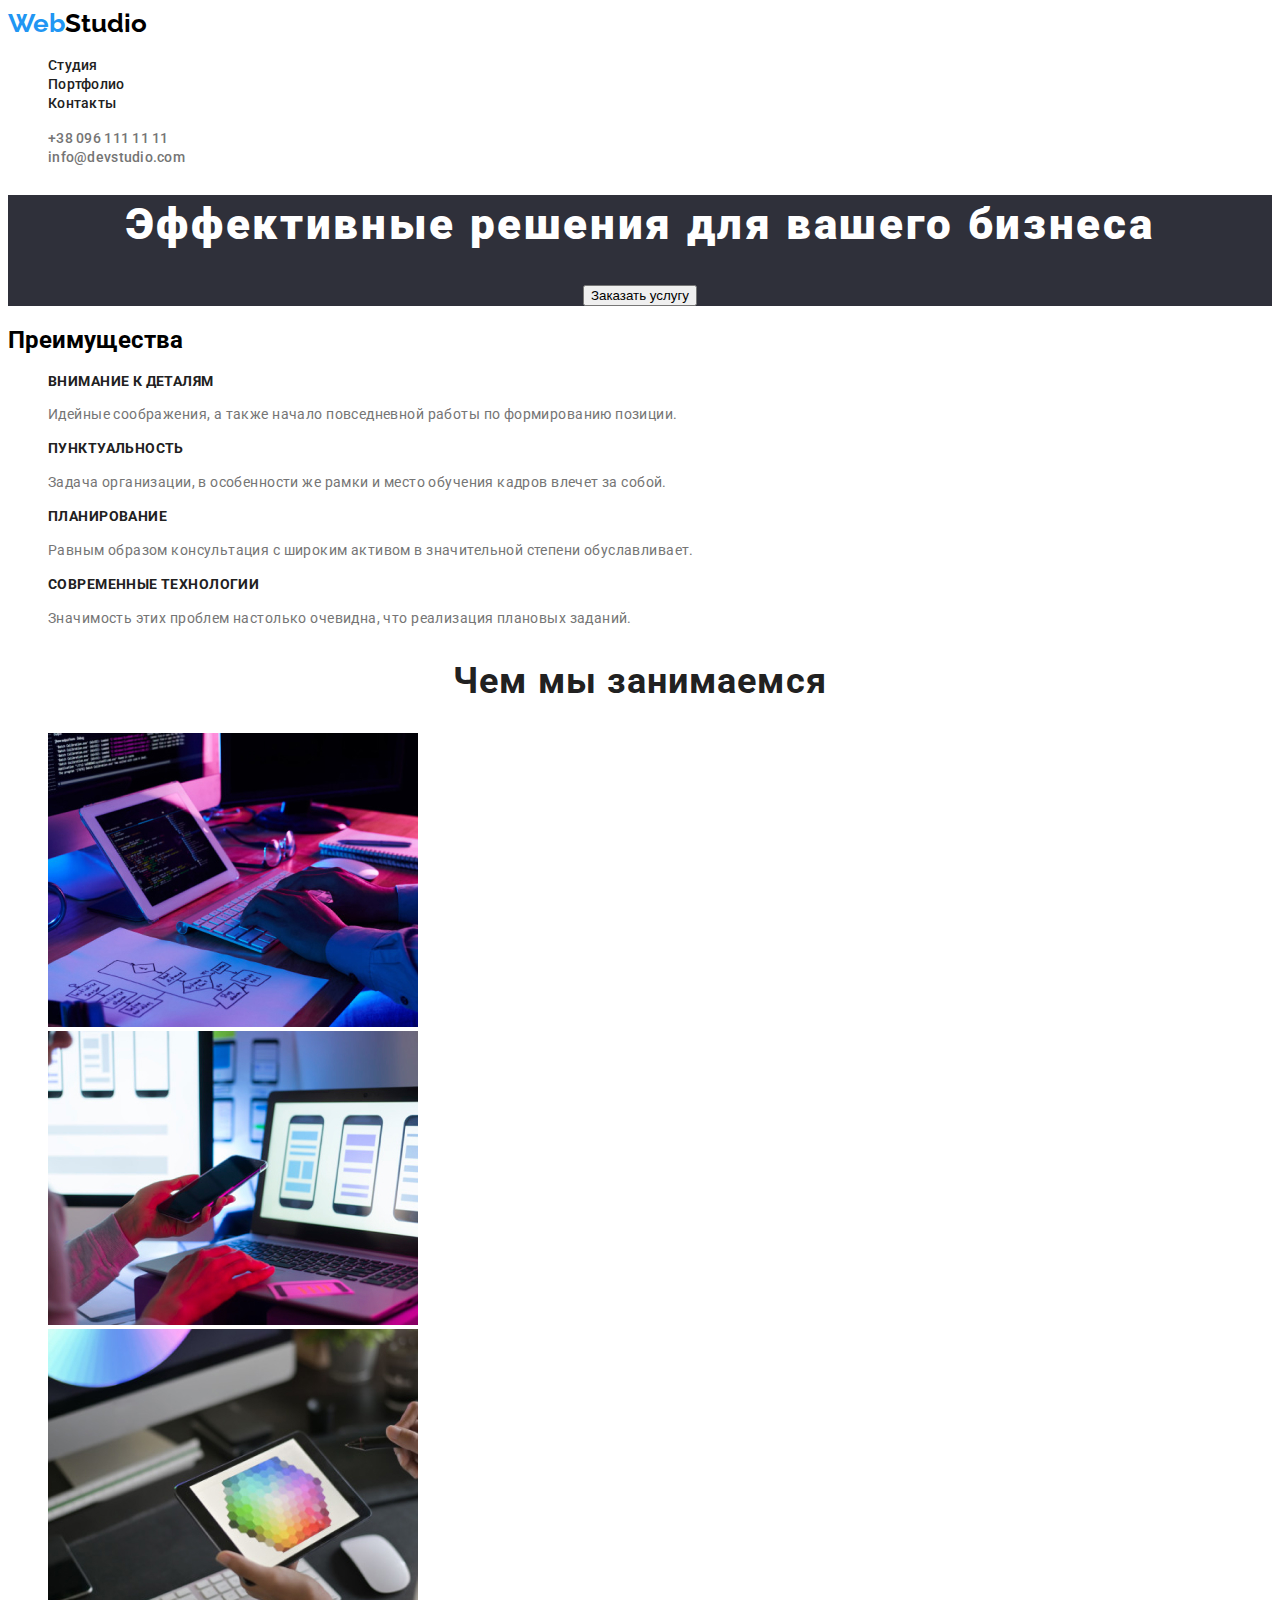
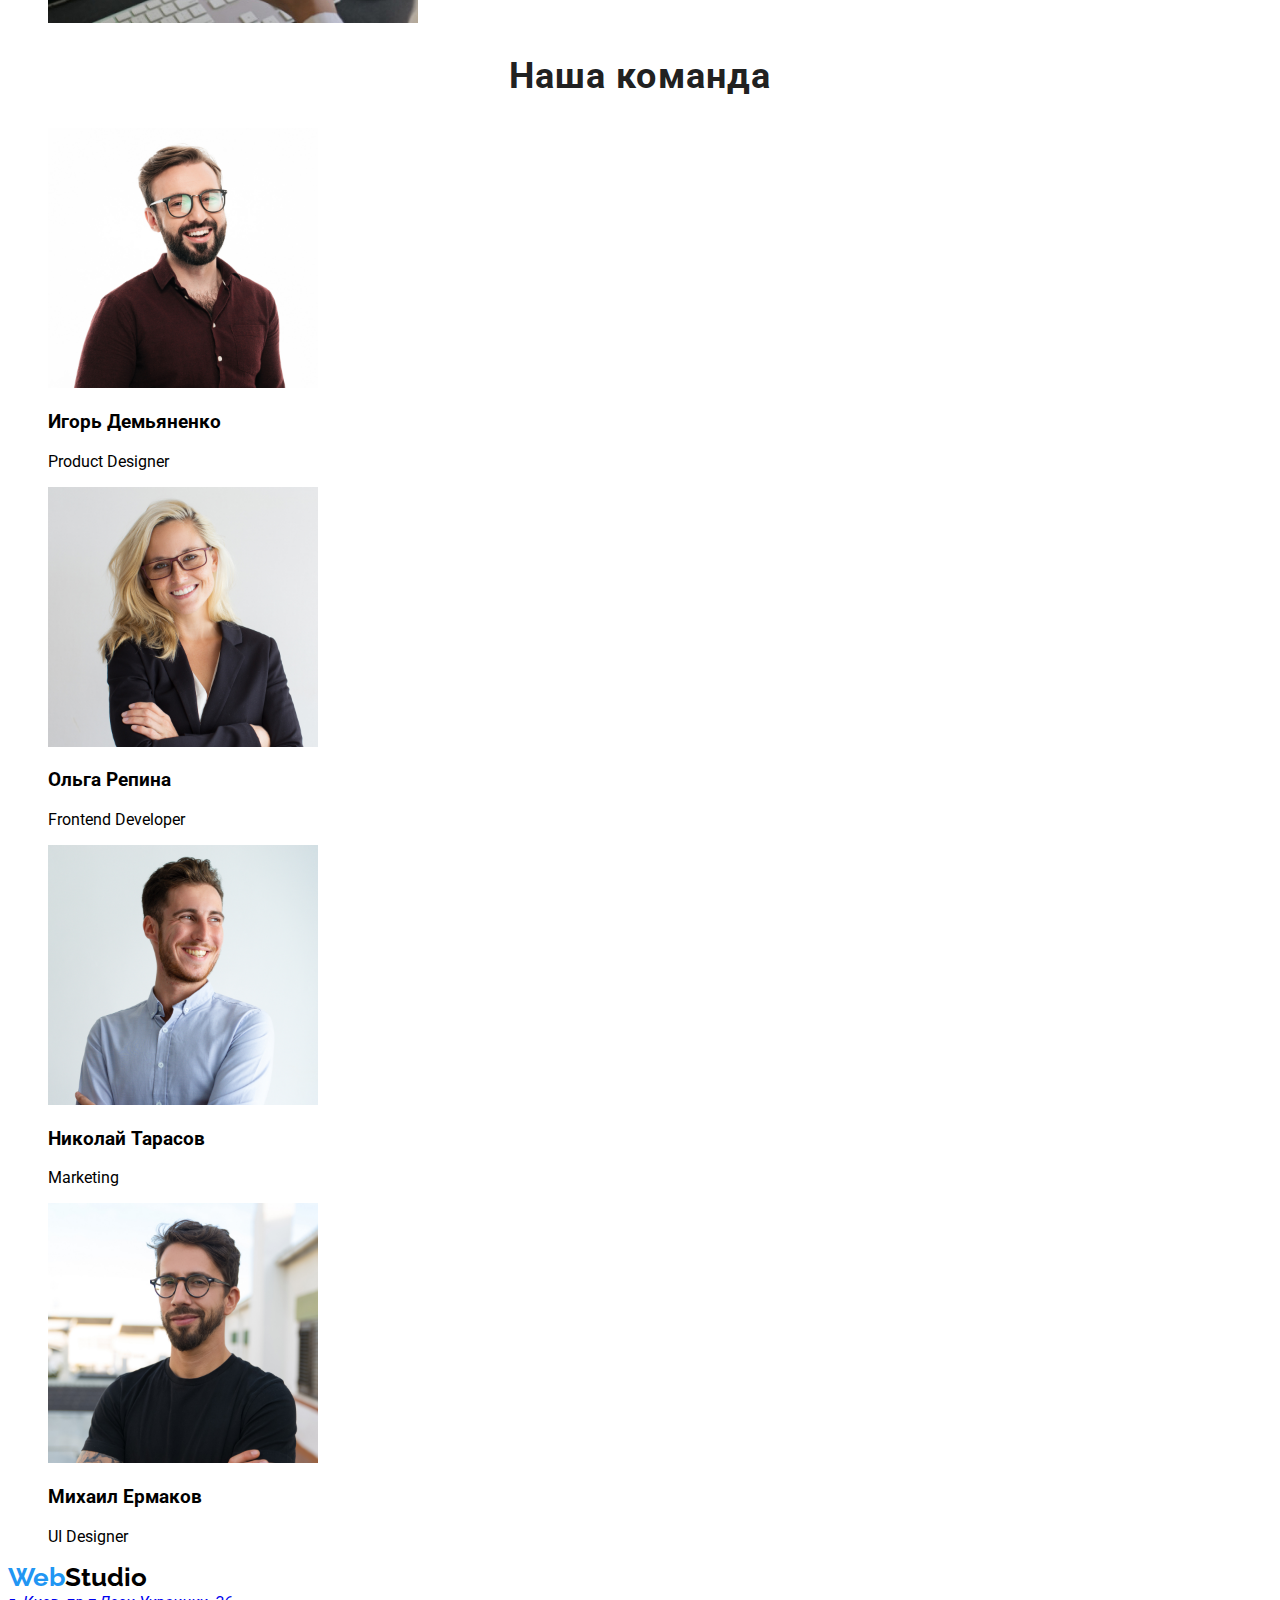
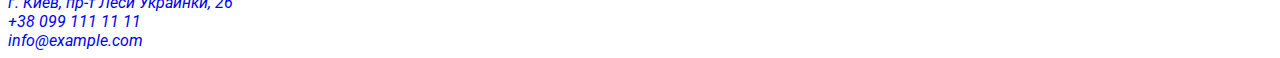
==== index.html @ 4839c3bf "clone old repository" ====
<!DOCTYPE html>
<html lang="ru">

<head>
    <meta charset="UTF-8">
    <meta http-equiv="X-UA-Compatible" content="IE=edge">
    <meta name="viewport" content="width=device-width, initial-scale=1.0">
    <title>homework #1</title>
    <link rel="preconnect" href="https://fonts.googleapis.com">
    <link rel="preconnect" href="https://fonts.gstatic.com" crossorigin>
    <link
        href="https://fonts.googleapis.com/css2?family=Raleway:wght@700&family=Roboto:wght@400;500;700;900&display=swap"
        rel="stylesheet">
    <link rel="stylesheet" href="./css/styles.css">
</head>

<body>
    <header class="header">
        <nav>
            <a class="link logo" lang="en" href=""><span class="logo-part">Web</span>Studio</a>

            <ul class="list">
                <li> <a class="link link-nav" href="">Студия</a> </li>
                <li> <a class="link link-nav" href="./portfolio.html">Портфолио</a> </li>
                <li> <a class="link link-nav" href="#contacts">Контакты</a> </li>
            </ul>
        </nav>

        <ul class="list">
            <li><a class="link link-contact" href="tel:+380961111111">+38 096 111 11 11</a></li>
            <li><a class="link link-contact" lang="en" href="mailto:info@devstudio.com">info@devstudio.com</a></li>
        </ul>
    </header>

    <main>
        <section class="hero">
            <h1 class="hero-title">Эффективные решения для вашего бизнеса</h1>
            <button type="button" class="button">Заказать услугу</button>
        </section>

        <section class="feature">
            <h2>Преимущества</h2>

            <ul class="list feature-list">
                <li>
                    <h3 class="title">Внимание к деталям</h3>
                    <p class="text">Идейные соображения, а также начало повседневной работы по формированию позиции.</p>
                </li>

                <li>
                    <h3 class="title">Пунктуальность</h3>
                    <p class="text">Задача организации, в особенности же рамки и место обучения кадров влечет за собой.
                    </p>
                </li>

                <li>
                    <h3 class="title">Планирование</h3>
                    <p class="text">Равным образом консультация с широким активом в значительной степени обуславливает.
                    </p>
                </li>

                <li>
                    <h3 class="title">Современные технологии</h3>
                    <p class="text">Значимость этих проблем настолько очевидна, что реализация плановых заданий.</p>
                </li>
            </ul>
        </section>

        <section>
            <h2 class="section-title">Чем мы занимаемся</h2>
            <ul class="list">
                <li><a href=""><img src="./images/img1.jpg" alt="Десктопные приложения" width="370" height="294"></a>
                </li>
                <li><a href=""><img src="./images/img2.jpg" alt="Мобильные приложения" width="370" height="294"></a>
                </li>
                <li><a href=""><img src="./images/img3.jpg" alt="Дизайнерские решения" width="370" height="294"></a>
                </li>
            </ul>
        </section>

        <section>
            <h2 class="section-title">Наша команда</h2>
            <ul class="list">
                <li>
                    <img src="./images/img-dude1.jpg" alt="Фото сотрудника" width="270" height="260">
                    <h3>Игорь Демьяненко</h3>
                    <p lang="en">Product Designer</p>
                </li>

                <li>
                    <img src="./images/img-dude2.jpg" alt="Фото сотрудника" width="270" height="260">
                    <h3>Ольга Репина</h3>
                    <p lang="en">Frontend Developer</p>
                </li>

                <li>
                    <img src="./images/img-dude3.jpg" alt="Фото сотрудника" width="270" height="260">
                    <h3>Николай Тарасов</h3>
                    <p lang="en">Marketing</p>
                </li>

                <li>
                    <img src="./images/img-dude4.jpg" alt="фото сотрудника" width="270" height="260">
                    <h3>Михаил Ермаков</h3>
                    <p lang="en">UI Designer</p>
                </li>
            </ul>
        </section>
    </main>

    <footer id="contacts">
        <a class="link logo" lang="en" href=""><span class="logo-part">Web</span>Studio</a>
        <address>
            <a class="link" target="_blank" href="https://goo.gl/maps/HWGKv9jr8sE6T58r5">г. Киев, пр-т Леси Украинки,
                26</a> <br>
            <a class="link" href="tel:+380991111111">+38 099 111 11 11</a> <br>
            <a class="link" lang="en" href="mailto:info@example.com">info@example.com</a>
        </address>
    </footer>
</body>

</html>
---- css/styles.css ----
:root {
  --main-light: #ffffff;
  --main-dark: #000000;
  --accent-color: #2196f3;

  --main-font-color: #212121;
  --secondary-font-color: #757575;
  --badge-font-color: #ffffff;
  --footer-contacts-color: rgba(255, 255, 255, 0.6);

  --main-background-color: #ffffff;
  --accent-background-color: #2f303a;
  --badge-background-color: #f5f4fa;
}

body {
  font-family: Roboto, sans-serif;
  background-color: var(--main-background-color);
}

.link {
  text-decoration: none;
}

.list {
  list-style: none;
}

/* logo */

.logo,
.logo-part {
  font-family: "Raleway";
  font-weight: 700;
  font-size: 26px;
  line-height: 1.19;
}

.logo {
  color: var(--main-dark);
}

.logo-part {
  color: var(--accent-color);
}

/* header */

.header {
  background-color: var(--main-light);
}

.link-nav {
  color: var(--main-font-color);
}

.link-nav:hover,
.link-nav:focus {
  color: var(--accent-color);
}

.link-contact {
  color: var(--secondary-font-color);
}

.link-contact:hover,
.link-contact:focus {
  color: var(--accent-color);
}

.link-contact,
.link-nav {
  font-family: "Roboto";
  font-weight: 500;
  font-size: 14px;
  line-height: 1.14;
  letter-spacing: 0.02em;
}

/* hero */
.hero {
  background-color: var(--accent-background-color);
  text-align: center;
}

.hero-title {
  color: var(--badge-font-color);
  font-weight: 900;
  font-size: 44px;
  line-height: 1.36;
  letter-spacing: 0.06em;
}

/* .button {
} */

.section-title {
  font-weight: 700;
  font-size: 36px;
  line-height: 1.16;
  text-align: center;
  letter-spacing: 0.03em;
  color: var(--main-font-color);
}

.feature-list .title {
  font-weight: 700;
  font-size: 14px;
  line-height: 1.14;
  letter-spacing: 0.03em;
  text-transform: uppercase;
  color: var(--main-font-color);
}

.feature-list .text {
  font-weight: 400;
  font-size: 14px;
  line-height: 1.71;
  letter-spacing: 0.03em;
  color: var(--secondary-font-color);
}
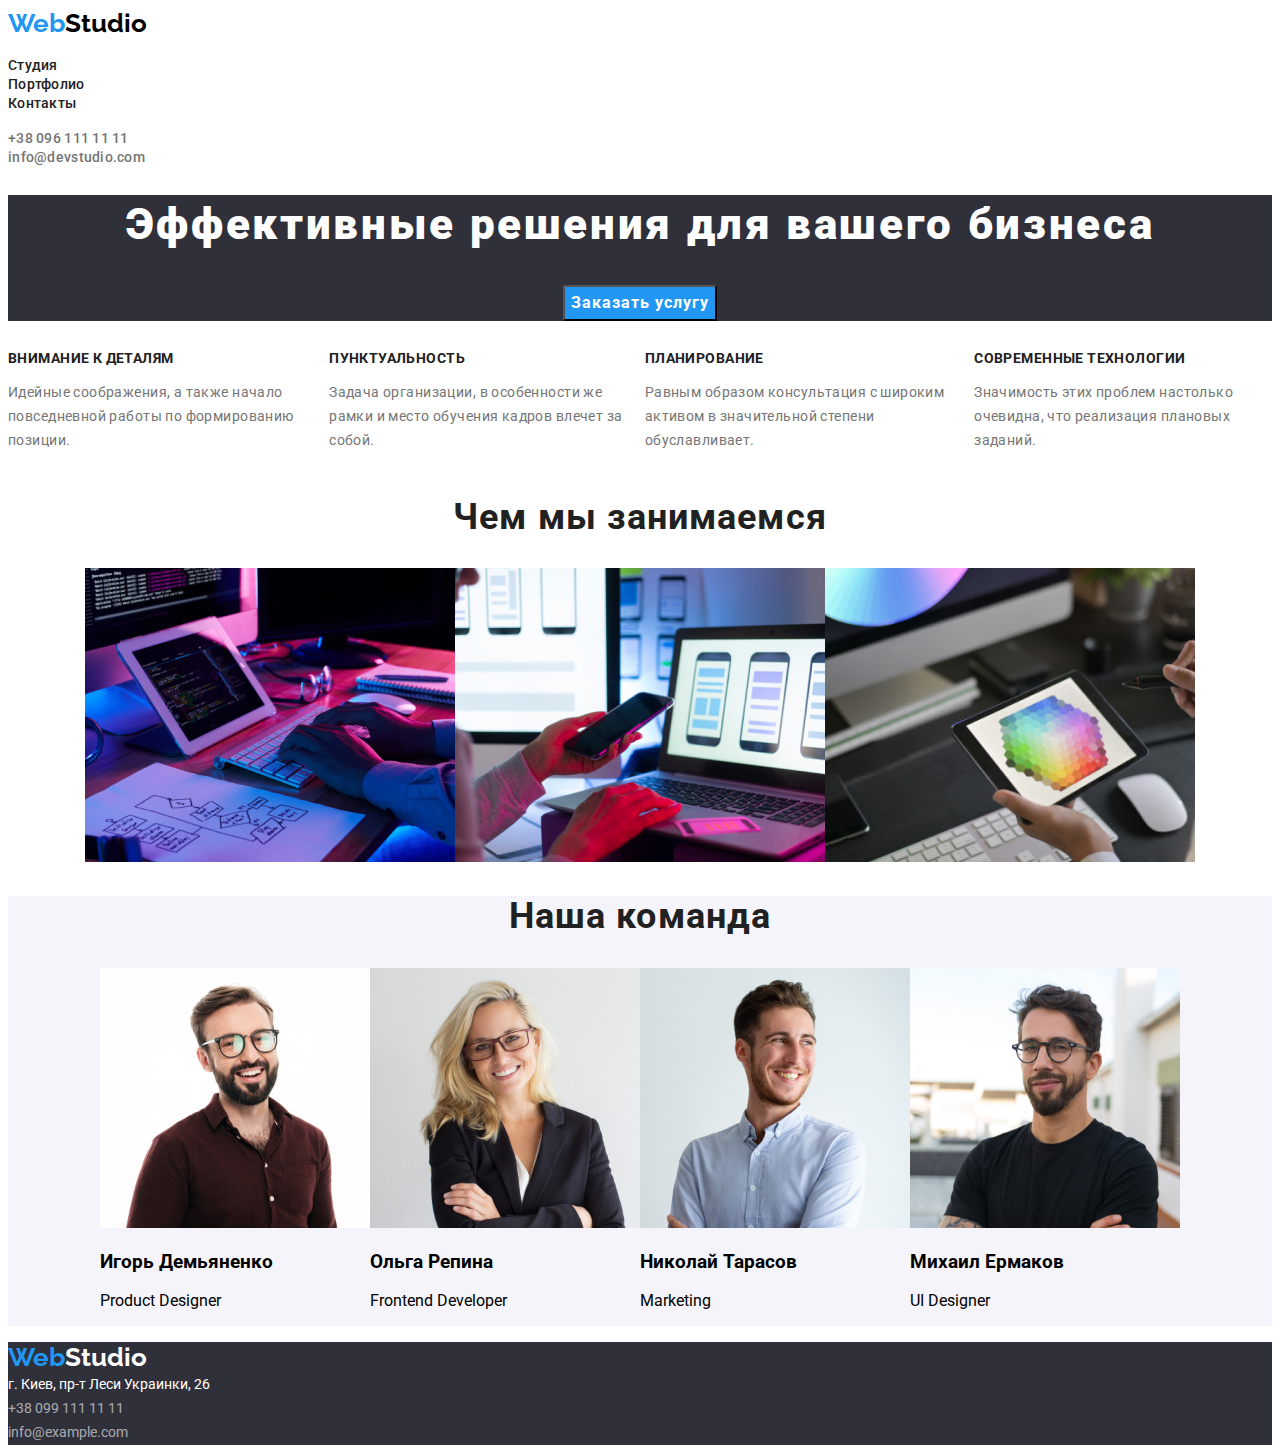
==== commit 8a2128d5: "create class in html, make css magic" ====
--- a/index.html
+++ b/index.html
@@ -19,14 +19,14 @@
         <nav>
             <a class="link logo" lang="en" href=""><span class="logo-part">Web</span>Studio</a>
 
-            <ul class="list">
+            <ul class="list nav-list">
                 <li> <a class="link link-nav" href="">Студия</a> </li>
                 <li> <a class="link link-nav" href="./portfolio.html">Портфолио</a> </li>
                 <li> <a class="link link-nav" href="#contacts">Контакты</a> </li>
             </ul>
         </nav>
 
-        <ul class="list">
+        <ul class="list header-contact">
             <li><a class="link link-contact" href="tel:+380961111111">+38 096 111 11 11</a></li>
             <li><a class="link link-contact" lang="en" href="mailto:info@devstudio.com">info@devstudio.com</a></li>
         </ul>
@@ -39,7 +39,7 @@
         </section>
 
         <section class="feature">
-            <h2>Преимущества</h2>
+            <h2 hidden>Преимущества</h2>
 
             <ul class="list feature-list">
                 <li>
@@ -66,9 +66,9 @@
             </ul>
         </section>
 
-        <section>
+        <section class="skills">
             <h2 class="section-title">Чем мы занимаемся</h2>
-            <ul class="list">
+            <ul class="list skills-list">
                 <li><a href=""><img src="./images/img1.jpg" alt="Десктопные приложения" width="370" height="294"></a>
                 </li>
                 <li><a href=""><img src="./images/img2.jpg" alt="Мобильные приложения" width="370" height="294"></a>
@@ -78,40 +78,41 @@
             </ul>
         </section>
 
-        <section>
+        <section class="team">
             <h2 class="section-title">Наша команда</h2>
-            <ul class="list">
+            <ul class="list team-list">
                 <li>
                     <img src="./images/img-dude1.jpg" alt="Фото сотрудника" width="270" height="260">
-                    <h3>Игорь Демьяненко</h3>
-                    <p lang="en">Product Designer</p>
+                    <h3 class="title">Игорь Демьяненко</h3>
+                    <p class="text" lang="en">Product Designer</p>
                 </li>
 
                 <li>
                     <img src="./images/img-dude2.jpg" alt="Фото сотрудника" width="270" height="260">
-                    <h3>Ольга Репина</h3>
-                    <p lang="en">Frontend Developer</p>
+                    <h3 class="title">Ольга Репина</h3>
+                    <p class="text" lang="en">Frontend Developer</p>
                 </li>
 
                 <li>
                     <img src="./images/img-dude3.jpg" alt="Фото сотрудника" width="270" height="260">
-                    <h3>Николай Тарасов</h3>
-                    <p lang="en">Marketing</p>
+                    <h3 class="title">Николай Тарасов</h3>
+                    <p class="text" lang="en">Marketing</p>
                 </li>
 
                 <li>
                     <img src="./images/img-dude4.jpg" alt="фото сотрудника" width="270" height="260">
-                    <h3>Михаил Ермаков</h3>
-                    <p lang="en">UI Designer</p>
+                    <h3 class="title">Михаил Ермаков</h3>
+                    <p class="text" lang="en">UI Designer</p>
                 </li>
             </ul>
         </section>
     </main>
 
-    <footer id="contacts">
-        <a class="link logo" lang="en" href=""><span class="logo-part">Web</span>Studio</a>
-        <address>
-            <a class="link" target="_blank" href="https://goo.gl/maps/HWGKv9jr8sE6T58r5">г. Киев, пр-т Леси Украинки,
+    <footer id="contacts" class="footer">
+        <a class="link logo-footer" lang="en" href=""><span class="logo-part">Web</span>Studio</a>
+        <address class="address">
+            <a class="link link-address" target="_blank" href="https://goo.gl/maps/HWGKv9jr8sE6T58r5">г. Киев, пр-т Леси
+                Украинки,
                 26</a> <br>
             <a class="link" href="tel:+380991111111">+38 099 111 11 11</a> <br>
             <a class="link" lang="en" href="mailto:info@example.com">info@example.com</a>
--- a/css/styles.css
+++ b/css/styles.css
@@ -8,7 +8,6 @@
   --badge-font-color: #ffffff;
   --footer-contacts-color: rgba(255, 255, 255, 0.6);
 
-  --main-background-color: #ffffff;
   --accent-background-color: #2f303a;
   --badge-background-color: #f5f4fa;
 }
@@ -24,12 +23,16 @@
 
 .list {
   list-style: none;
+  padding-left: 0px;
+  /* display: flex;
+  justify-content: center; */
 }
 
 /* logo */
 
 .logo,
-.logo-part {
+.logo-part,
+.logo-footer {
   font-family: "Raleway";
   font-weight: 700;
   font-size: 26px;
@@ -77,6 +80,8 @@
   letter-spacing: 0.02em;
 }
 
+/* main */
+
 /* hero */
 .hero {
   background-color: var(--accent-background-color);
@@ -91,8 +96,15 @@
   letter-spacing: 0.06em;
 }
 
-/* .button {
-} */
+.button {
+  background-color: var(--accent-color);
+  color: var(--badge-font-color);
+  font-family: inherit;
+  font-weight: 700;
+  font-size: 16px;
+  line-height: 1.9;
+  letter-spacing: 0.06em;
+}
 
 .section-title {
   font-weight: 700;
@@ -102,6 +114,8 @@
   letter-spacing: 0.03em;
   color: var(--main-font-color);
 }
+
+/* features */
 
 .feature-list .title {
   font-weight: 700;
@@ -119,3 +133,43 @@
   letter-spacing: 0.03em;
   color: var(--secondary-font-color);
 }
+
+/* skills */
+
+/* .skills {} */
+
+/* team */
+
+.team {
+  background-color: var(--badge-background-color);
+}
+
+/* footer */
+
+.logo-footer {
+  color: var(--badge-font-color);
+}
+
+.footer {
+  background-color: var(--accent-background-color);
+}
+
+.address .link {
+  color: var(--footer-contacts-color);
+
+  font-style: normal;
+  font-weight: 400;
+  font-size: 14px;
+  line-height: 1.7;
+}
+
+.address .link-address {
+  color: var(--badge-font-color);
+}
+
+.feature-list,
+.skills-list,
+.team-list {
+  display: flex;
+  justify-content: center;
+}
